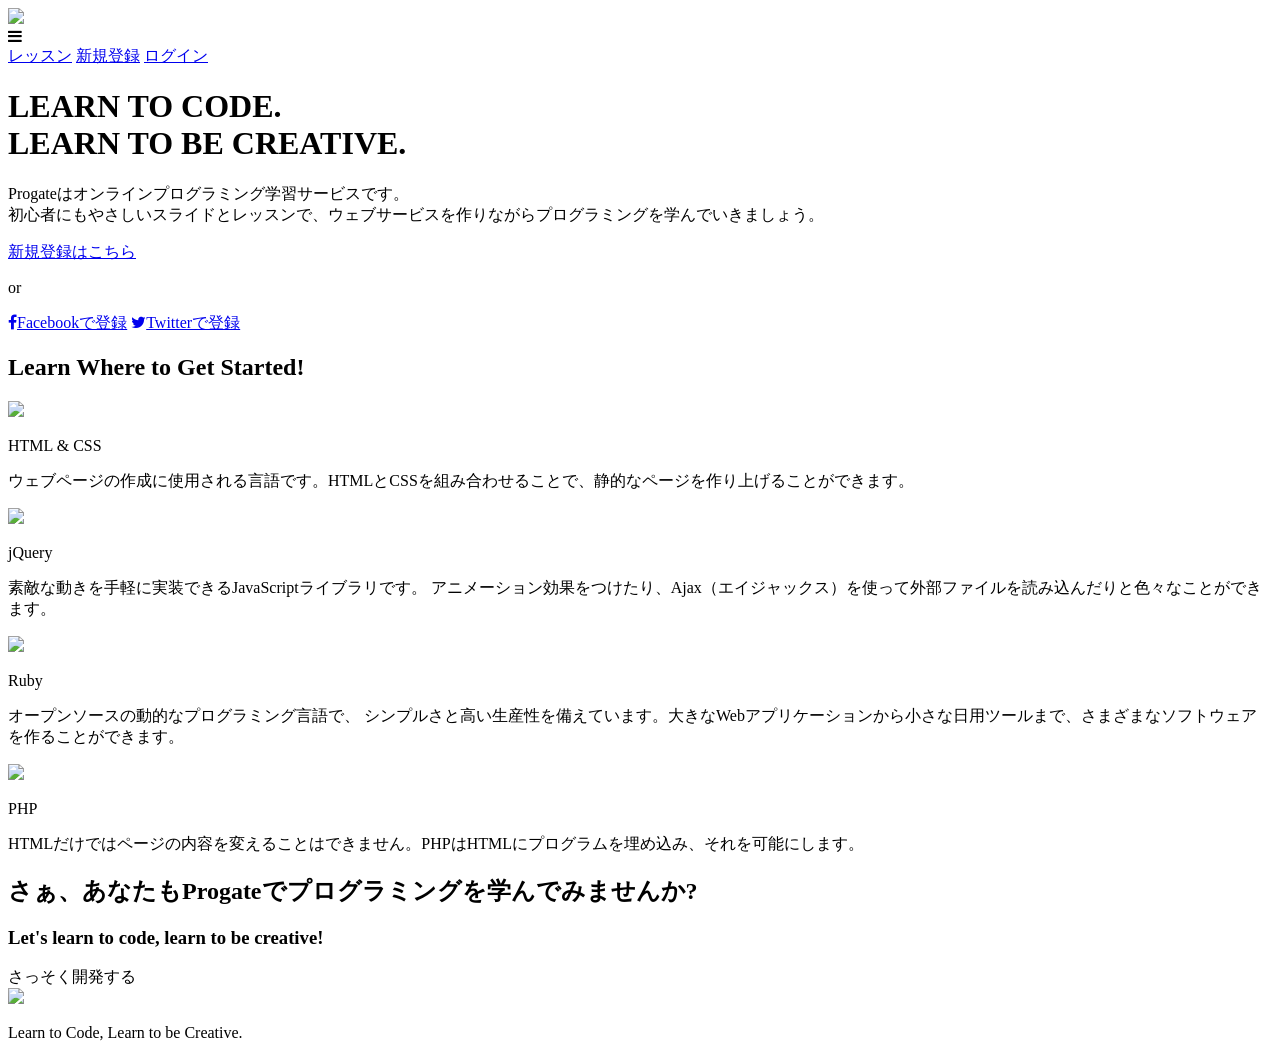
==== index.html @ 14f61a8f "Create index.html" ====
<!DOCTYPE html>
<html>
<head>
  <meta charset="utf-8">
  <meta name="viewport" content="width=device-width, initial-scale=1.0">
  <title>Progate</title>
  <link href="https://maxcdn.bootstrapcdn.com/font-awesome/4.7.0/css/font-awesome.min.css" rel="stylesheet" integrity="sha384-wvfXpqpZZVQGK6TAh5PVlGOfQNHSoD2xbE+QkPxCAFlNEevoEH3Sl0sibVcOQVnN" crossorigin="anonymous">
  <link rel="stylesheet" type="text/css" href="stylesheet.css">
</head>
<body>
  <header>
    <div class="container">
      <div class="header-left">
        <img class="logo" src="https://prog-8.com/images/html/advanced/main_logo.png">
      </div>
      <span class="fa fa-bars menu-icon"></span>
      <div class="header-right">
        <a href="#">レッスン</a>
        <a href="#">新規登録</a>
        <a href="#" class="login">ログイン</a>
      </div>
    </div>
  </header>
  <div class="top-wrapper">
    <div class="container">
      <h1>LEARN TO CODE.<br>LEARN TO BE CREATIVE.</h1>
      <p>Progateはオンラインプログラミング学習サービスです。<br>初心者にもやさしいスライドとレッスンで、ウェブサービスを作りながらプログラミングを学んでいきましょう。</p>
      <div class="btn-wrapper">
        <a href="#" class="btn signup">新規登録はこちら</a>
        <p>or</p>
        <a href="#" class="btn facebook"><span class="fa fa-facebook"></span>Facebookで登録</a>
        <a href="#" class="btn twitter"><span class="fa fa-twitter"></span>Twitterで登録</a>
      </div>
    </div>
  </div>
  <div class="lesson-wrapper">
    <div class="container">
      <div class="heading">
        <h2>Learn Where to Get Started!</h2>
      </div>
      <div class="lessons">
        <div class="lesson">
          <div class="lesson-icon">
            <img src="https://prog-8.com/images/html/advanced/html.png">
            <p>HTML & CSS</p>
          </div>
          <p class="text-contents">ウェブページの作成に使用される言語です。HTMLとCSSを組み合わせることで、静的なページを作り上げることができます。</p>
        </div>
        <div class="lesson">
          <div class="lesson-icon">
            <img src="https://prog-8.com/images/html/advanced/jQuery.png">
            <p>jQuery</p>
          </div>
          <p class="text-contents">素敵な動きを手軽に実装できるJavaScriptライブラリです。 アニメーション効果をつけたり、Ajax（エイジャックス）を使って外部ファイルを読み込んだりと色々なことができます。</p>
        </div>
        <div class="lesson">
          <div class="lesson-icon">
            <img src="https://prog-8.com/images/html/advanced/ruby.png">
            <p>Ruby</p>
          </div>
          <p class="text-contents">オープンソースの動的なプログラミング言語で、 シンプルさと高い生産性を備えています。大きなWebアプリケーションから小さな日用ツールまで、さまざまなソフトウェアを作ることができます。</p>
        </div>
        <div class="lesson">
          <div class="lesson-icon">
            <img src="https://prog-8.com/images/html/advanced/php.png">
            <p>PHP</p>
          </div>
          <p class="text-contents">HTMLだけではページの内容を変えることはできません。PHPはHTMLにプログラムを埋め込み、それを可能にします。</p>
        </div>
      </div>
      <div class="clear"></div>
    </div>
  </div>
  <div class="message-wrapper">
    <div class="container">
      <div class="heading">
        <h2>さぁ、あなたもProgateでプログラミングを学んでみませんか?</h2>
        <h3>Let's learn to code, learn to be creative!</h3>
      </div>
      <span class="btn message">さっそく開発する</span>
    </div>
  </div>
  <footer>
    <div class="container">
      <img src="https://prog-8.com/images/html/advanced/footer_logo.png">
      <p>Learn to Code, Learn to be Creative.</p>
    </div>
  </footer>
</body>
</html>
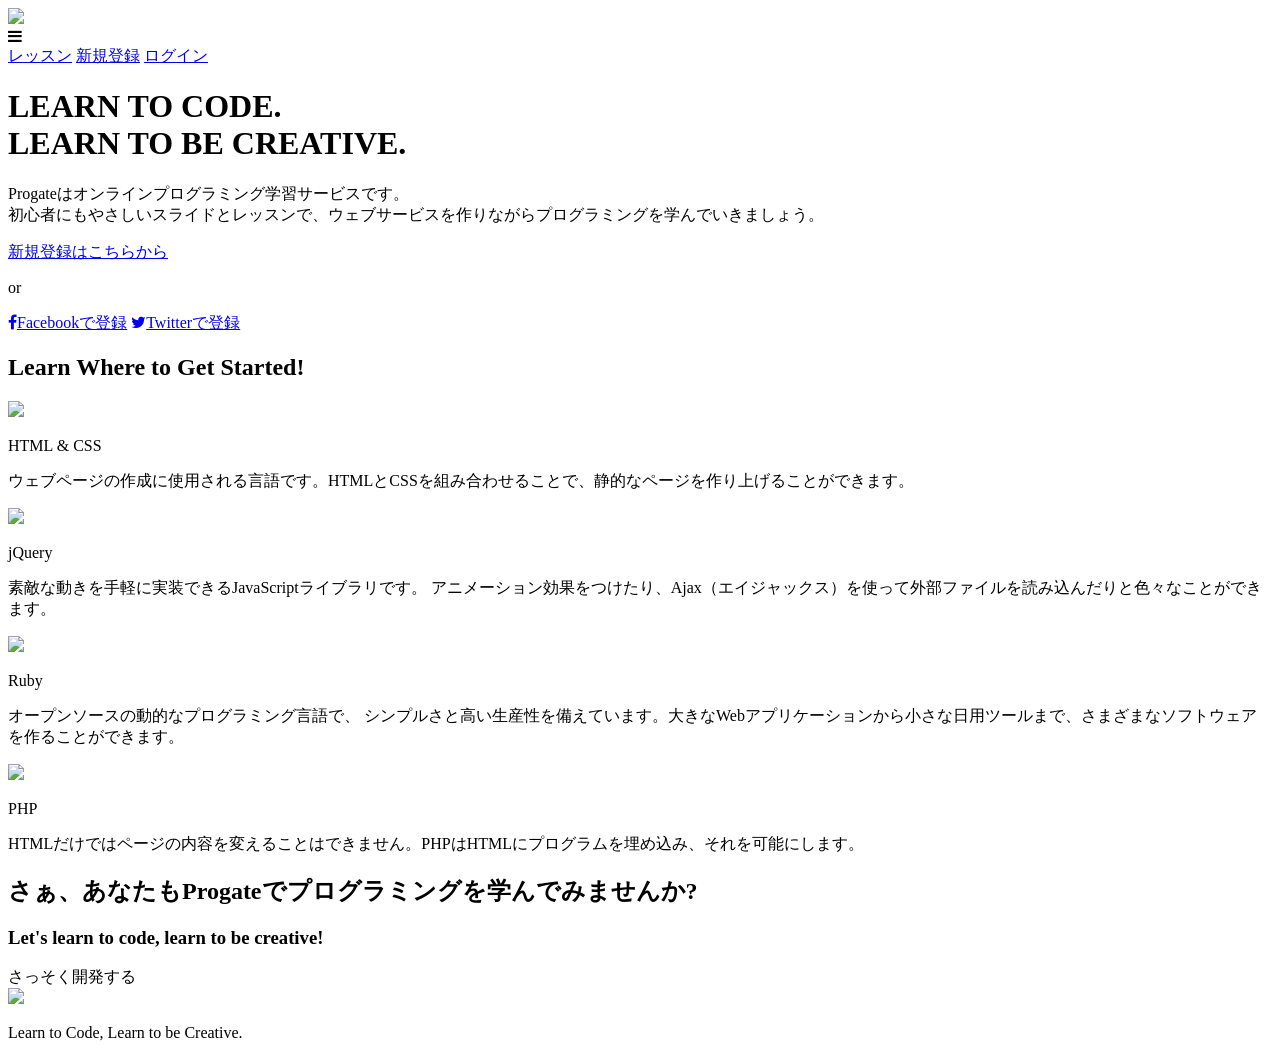
==== commit 12f06777: "Update index.html" ====
--- a/index.html
+++ b/index.html
@@ -26,7 +26,7 @@
       <h1>LEARN TO CODE.<br>LEARN TO BE CREATIVE.</h1>
       <p>Progateはオンラインプログラミング学習サービスです。<br>初心者にもやさしいスライドとレッスンで、ウェブサービスを作りながらプログラミングを学んでいきましょう。</p>
       <div class="btn-wrapper">
-        <a href="#" class="btn signup">新規登録はこちら</a>
+        <a href="#" class="btn signup">新規登録はこちらから</a>
         <p>or</p>
         <a href="#" class="btn facebook"><span class="fa fa-facebook"></span>Facebookで登録</a>
         <a href="#" class="btn twitter"><span class="fa fa-twitter"></span>Twitterで登録</a>
